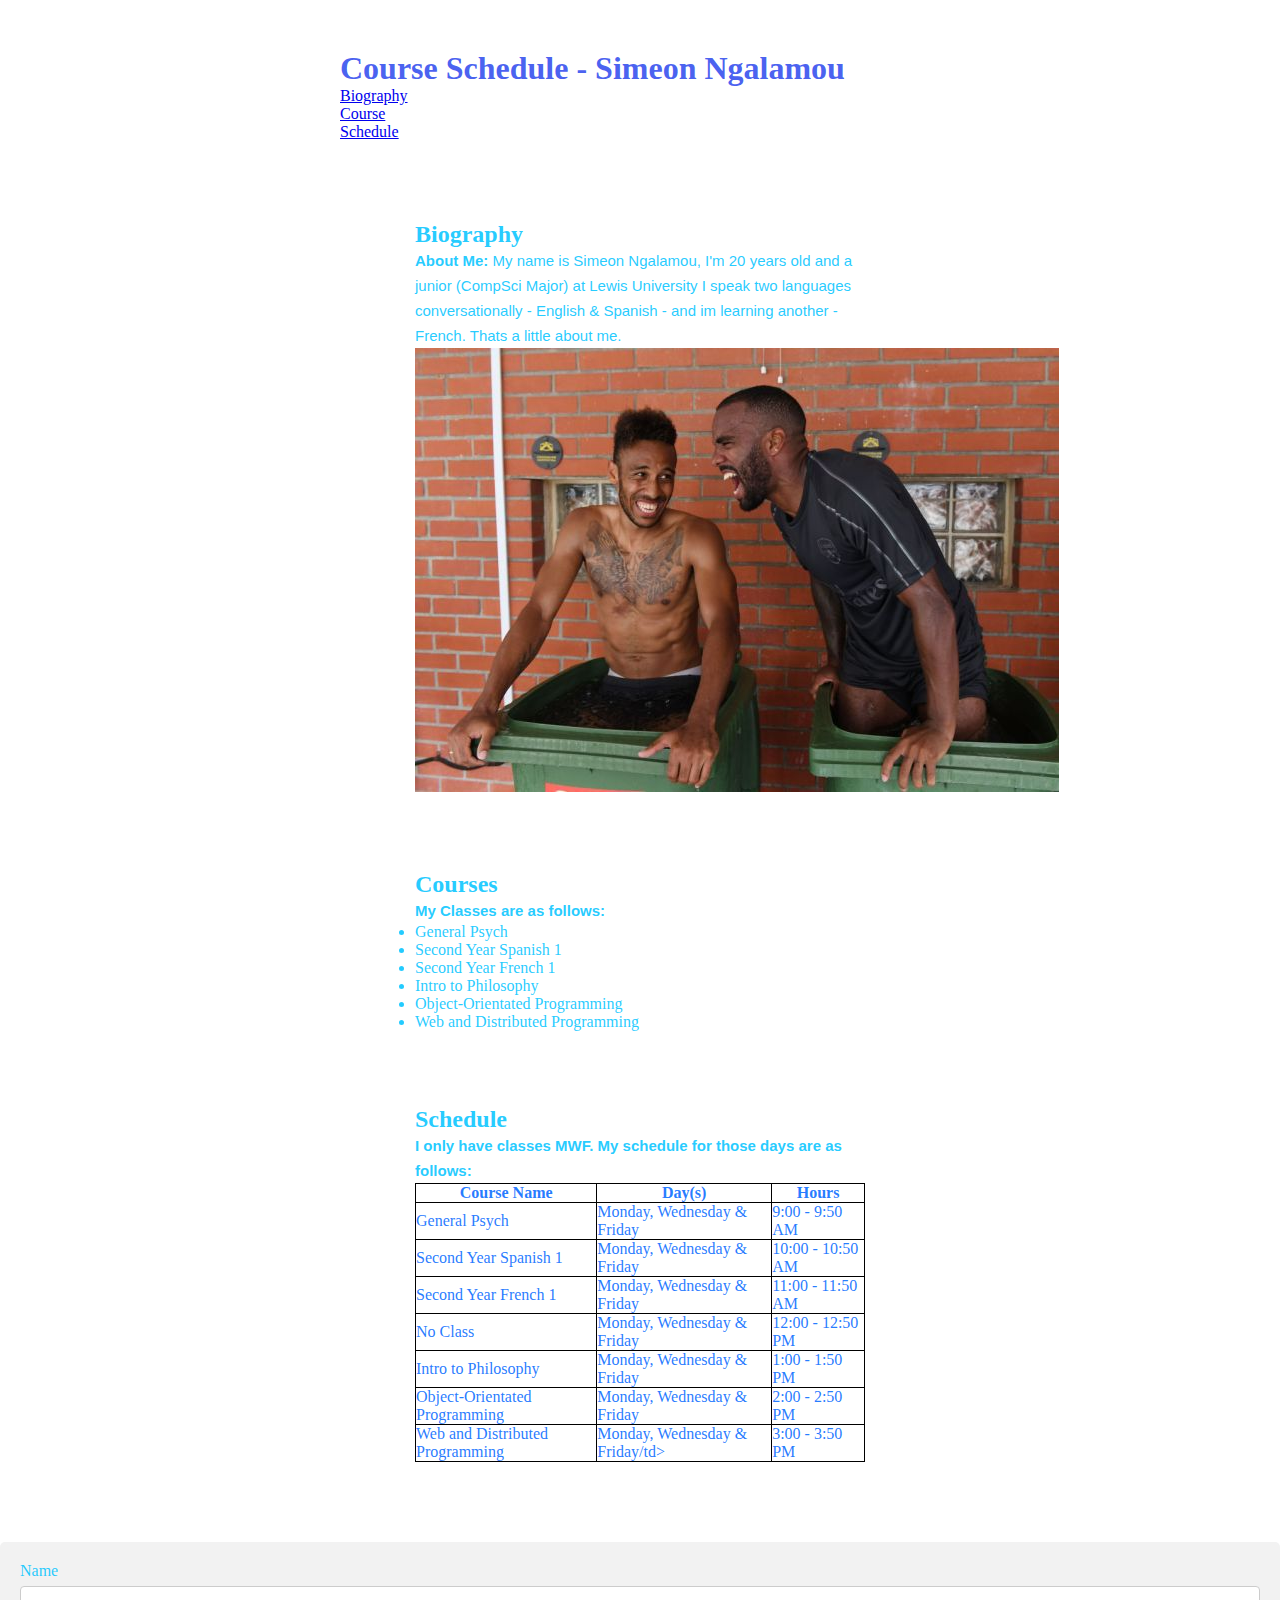
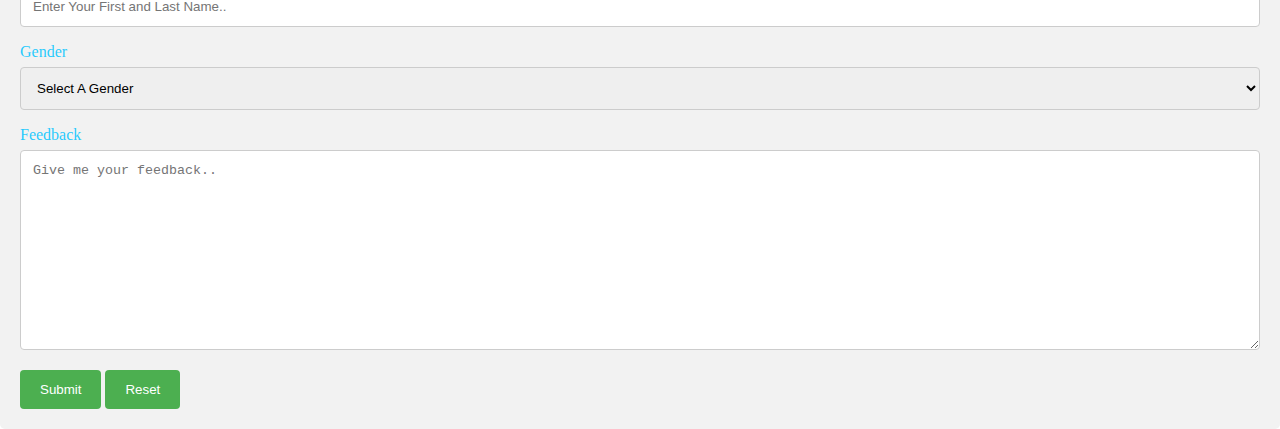
==== course-schedule.html @ e5647e3a "added files for the new shit nigga" ====
<!doctype html>
<html lang="en">
   
<!--
    Author:  Simeon Ngalamou [[ Hello World Plus. ]]
    Course Name: Web and Distributed Programming
    Project: Programming Assignment 2
    Semester: Fall 2019
-->
    <head>
        <meta charset="UTF-8">
        <title>Course Schedule - Simeon Ngalamou </title>
        <link rel="stylesheet" href="course-schedule.css">
        <script src="course-schedule.js"></script>

    </head>
    <body onload="initApplication()">
        <div id="container">
            <h1>Course Schedule - Simeon Ngalamou </h1> 
            <a href="#bio">Biography</a>
            <br>
            <a href="#cor">Course</a>
            <br>
            <a href="#sch">Schedule</a>
            </div>
            <div id="container1">
                <div class="section">
                <h2 id="bio">Biography</h2>
                
                <blockquote> <b>About Me:</b> My name is Simeon Ngalamou, I'm 20 years old and a junior (CompSci Major) at Lewis University
                I speak two languages conversationally - English & Spanish - and im learning another - French. Thats a little about me. 
                </blockquote>
                <img src="lacaubam.jpg" alt="My Personality in One Picture">
                </div>

                <div class="section">
                <h2 id="cor">Courses</h2>
                <p><b>My Classes are as follows:</b></p>
                <ul>
                    <li>General Psych</li>
                    <li>Second Year Spanish 1</li>
                    <li>Second Year French 1</li>
                    <li>Intro to Philosophy</li>
                    <li>Object-Orientated Programming</li>
                    <li>Web and Distributed Programming</li>
                  </ul>
                </div>

                <div class="section">
                <h2 id="sch">Schedule</h2>
                <p><b>I only have classes MWF. My schedule for those days are as follows:</b></p>
                <table style="width:100%">
                    <tr>
                      <th>Course Name</th>
                      <th>Day(s)</th> 
                      <th>Hours</th>
                    </tr>
                    <tr>
                      <td>General Psych</td>
                      <td>Monday, Wednesday & Friday</td>
                      <td>9:00 - 9:50 AM</td>
                    </tr>
                    <tr>
                      <td>Second Year Spanish 1</td>
                      <td>Monday, Wednesday & Friday</td>
                      <td>10:00 - 10:50 AM</td>
                    </tr>
                    <tr>
                      <td>Second Year French 1</td>
                      <td>Monday, Wednesday & Friday</td>
                      <td>11:00 - 11:50 AM</td>
                    </tr>
                    <tr>
                        <td>No Class</td>
                        <td>Monday, Wednesday & Friday</td>
                        <td>12:00 - 12:50 PM</td>
                      </tr>
                    <tr>
                        <td>Intro to Philosophy</td>
                        <td>Monday, Wednesday & Friday</td>
                        <td>1:00 - 1:50 PM</td>
                    </tr>
                      <tr>
                        <td>Object-Orientated Programming</td>
                        <td>Monday, Wednesday & Friday</td>
                        <td>2:00 - 2:50 PM</td>
                      </tr>
                      <tr>
                        <td>Web and Distributed Programming</td>
                        <td>Monday, Wednesday & Friday/td>
                        <td>3:00 - 3:50 PM</td>
                      </tr>
                  </table>
                

                </div>
            </div>
            <div class="container">
                    <form action="action_page.php">
                  
                      <label for="fname">Name</label>
                      <input type="text" id="fname" name="fullname" placeholder="Enter Your First and Last Name..">
                  
                      <label for="gender">Gender</label>
                      <select id="gender" name="gender">
                        <option value="N/A">Select A Gender</option>
                        <option value="Male">Male</option>
                        <option value="Female">Female</option>
                      </select>
                  
                      <label for="feedback">Feedback</label>
                      <textarea id="feedback" name="feedback" placeholder="Give me your feedback.." style="height:200px"></textarea>
                  
                      <input type="submit" value="Submit">

                      <input type="reset" value="Reset">
                  
                    </form>
                  </div>
                  
        
    </body>

</html>
---- course-schedule.css ----
body { color:rgba(0, 195, 255, 0.863) }
h1 { color:rgba(15, 48, 236, 0.774); }

* {
 margin: 0;
 padding: 0;
}
 
#container {
 width: 600px;
 margin: 50px auto;
}
#container1 {
    width: 450px;
    margin: 80px auto;
   }
 
.section {
    margin: 75px 0;
   }
    
   .section h1 {
    font: 55px/65px Helvetica, sans-serif;
   }
    
   .section p {
    font: 15px/25px Helvetica, sans-serif;
   }
   .section blockquote {
    font: 15px/25px Helvetica, sans-serif;
   }

   table, th, td {
    color:rgba(0, 102, 255, 0.863);
    border: 1px solid black;
    border-collapse: collapse;
  }
 
  /* Style inputs with type="text", select elements and textareas */
input[type=text], select, textarea {
    width: 100%; /* Full width */
    padding: 12px; /* Some padding */ 
    border: 1px solid #ccc; /* Gray border */
    border-radius: 4px; /* Rounded borders */
    box-sizing: border-box; /* Make sure that padding and width stays in place */
    margin-top: 6px; /* Add a top margin */
    margin-bottom: 16px; /* Bottom margin */
    resize: vertical /* Allow the user to vertically resize the textarea (not horizontally) */
  }
  
  /* Style the submit button with a specific background color etc */
  input[type=submit] {
    background-color: #4CAF50;
    color: white;
    padding: 12px 20px;
    border: none;
    border-radius: 4px;
    cursor: pointer;
  }

  input[type=reset] {
    background-color: #4CAF50;
    color: white;
    padding: 12px 20px;
    border: none;
    border-radius: 4px;
    cursor: pointer;
  }
  
  /* When moving the mouse over the submit button, add a darker green color */
  input[type=submit]:hover {
    background-color: #45a049;
  }

  input[type=reset]:hover {
    background-color: #45a049;
  }
  
  /* Add a background color and some padding around the form */
  .container {
    border-radius: 5px;
    background-color: #f2f2f2;
    padding: 20px;
  }
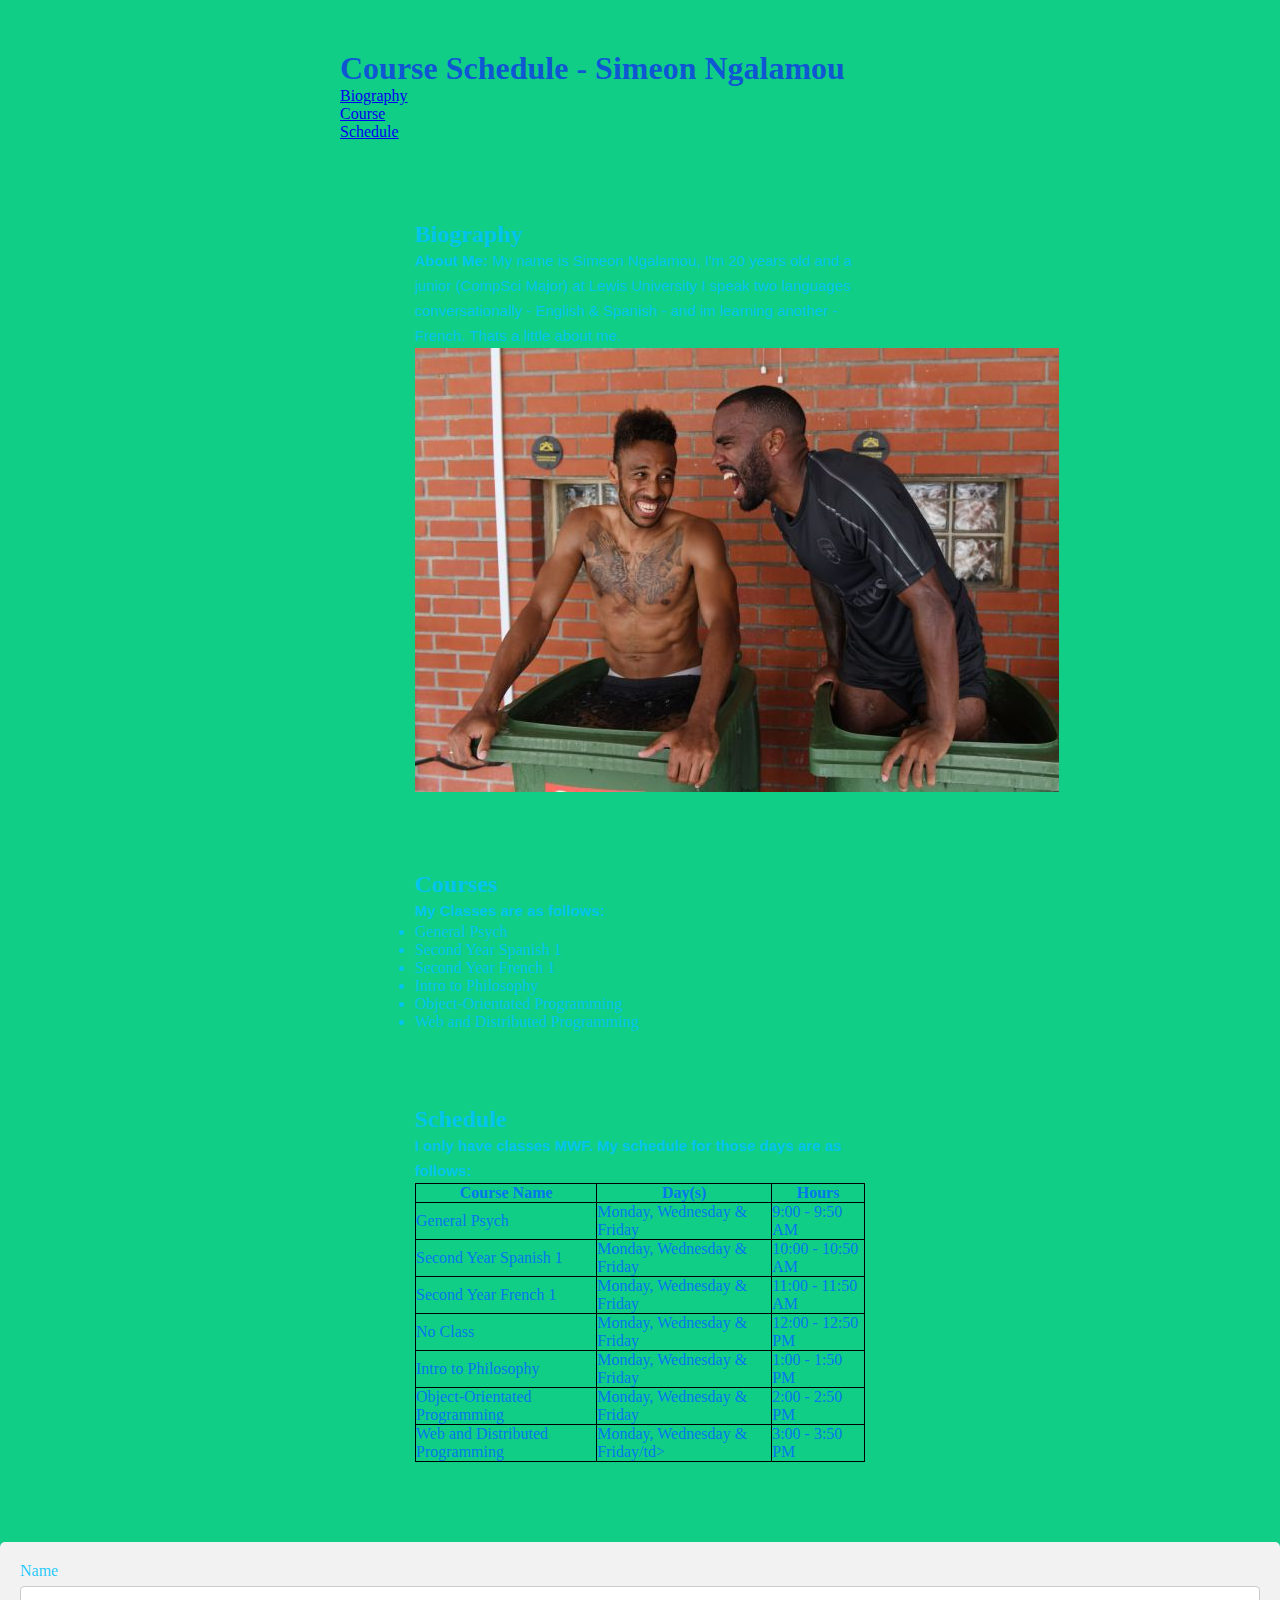
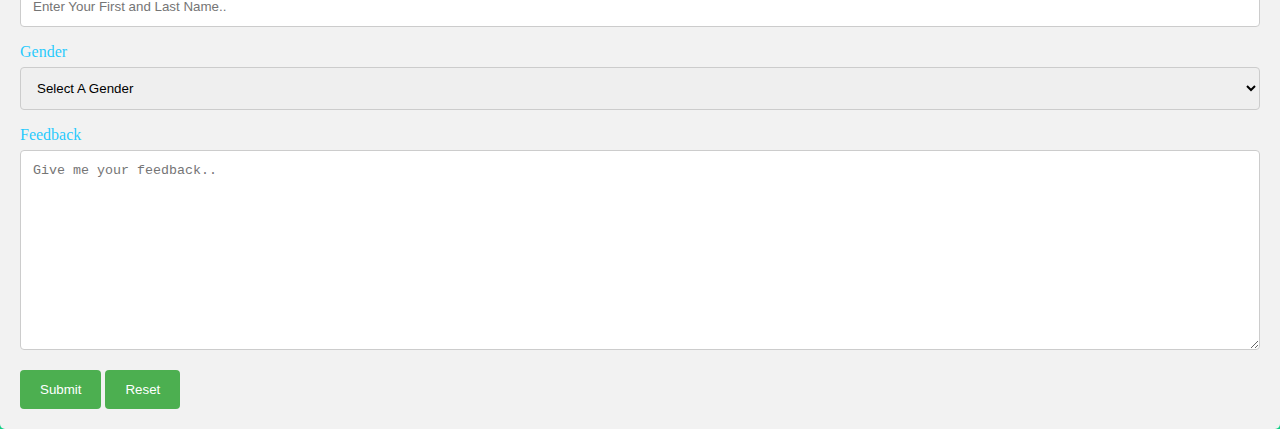
==== commit 078e4ec2: "updating aesthetics" ====
--- a/course-schedule.html
+++ b/course-schedule.html
@@ -14,7 +14,7 @@
         <script src="course-schedule.js"></script>
 
     </head>
-    <body onload="initApplication()">
+    <body style="background-color: rgb(17, 206, 134)" onload="initApplication()">
         <div id="container">
             <h1>Course Schedule - Simeon Ngalamou </h1> 
             <a href="#bio">Biography</a>
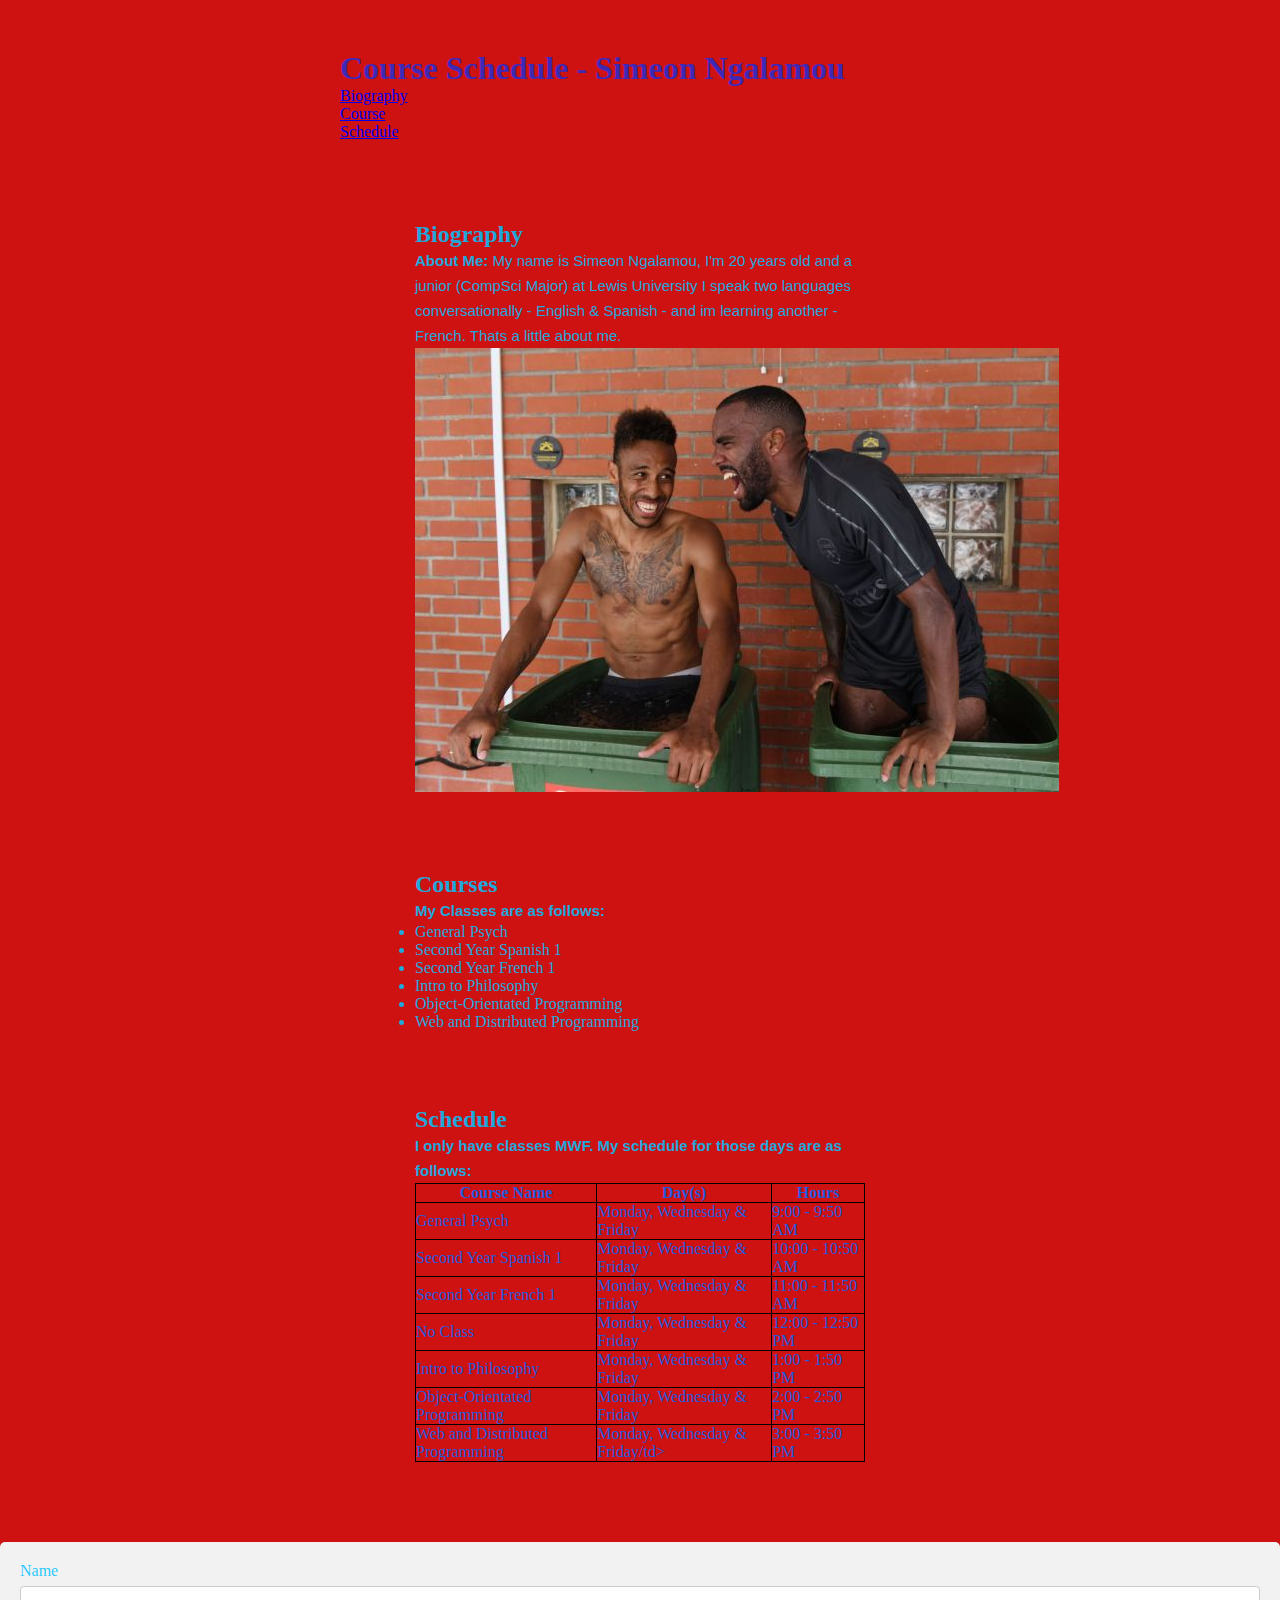
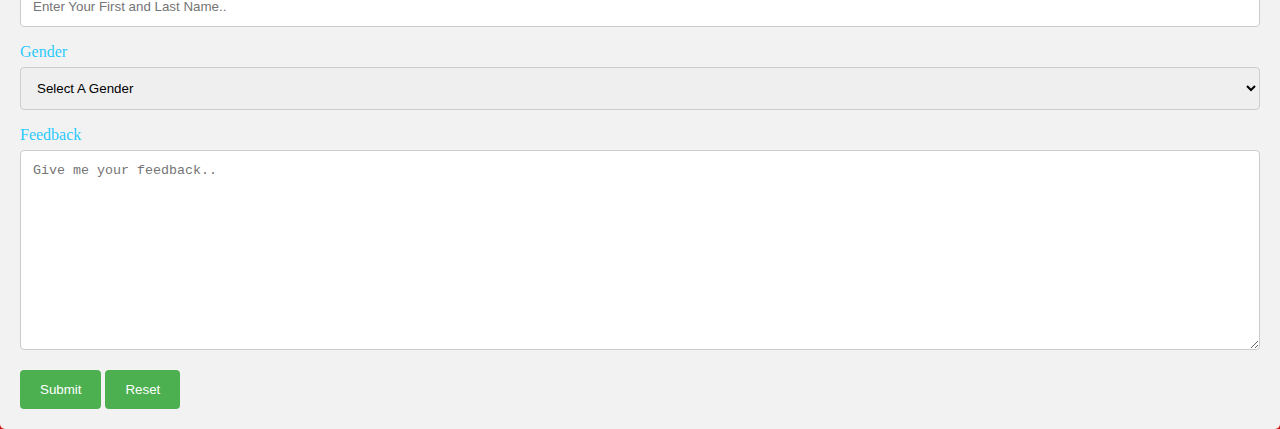
==== commit ddd1129a: "aesthetics" ====
--- a/course-schedule.html
+++ b/course-schedule.html
@@ -14,7 +14,7 @@
         <script src="course-schedule.js"></script>
 
     </head>
-    <body style="background-color: rgb(17, 206, 134)" onload="initApplication()">
+    <body style="background-color: rgb(206, 17, 17)" onload="initApplication()">
         <div id="container">
             <h1>Course Schedule - Simeon Ngalamou </h1> 
             <a href="#bio">Biography</a>
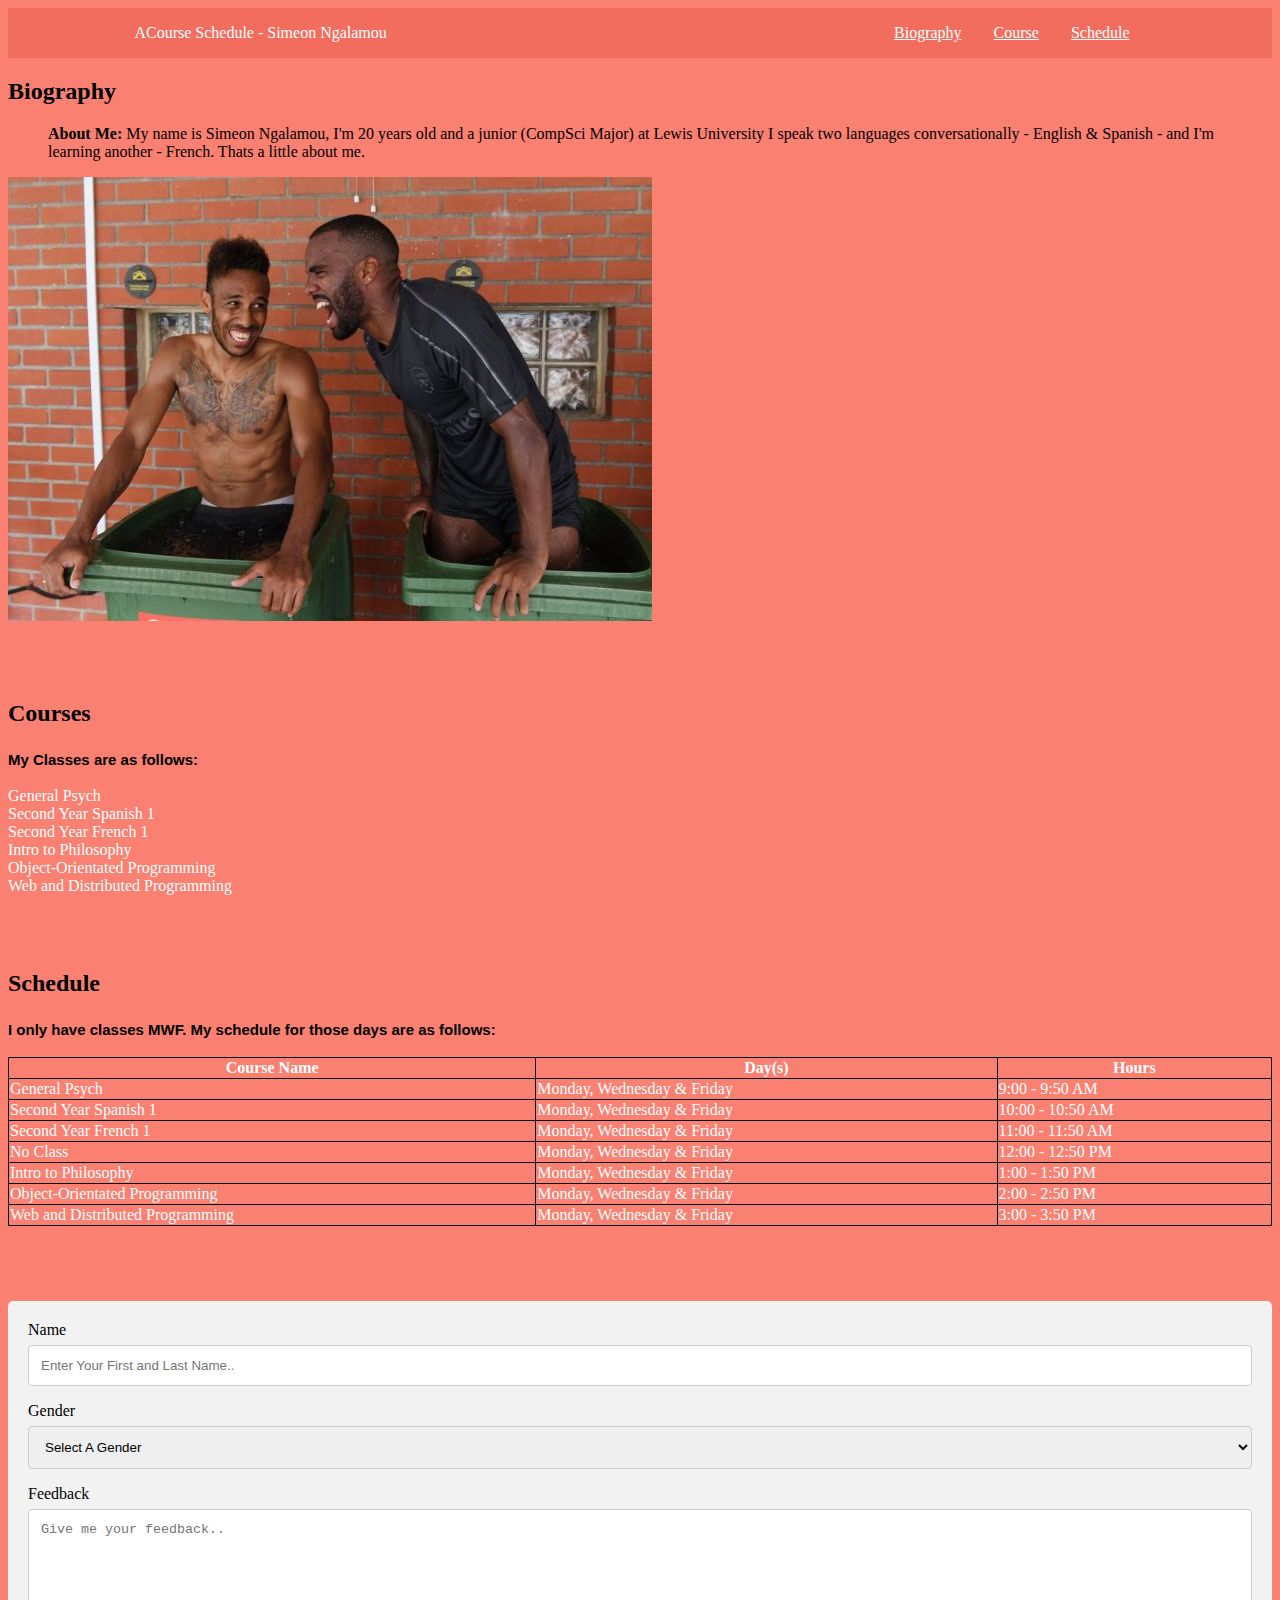
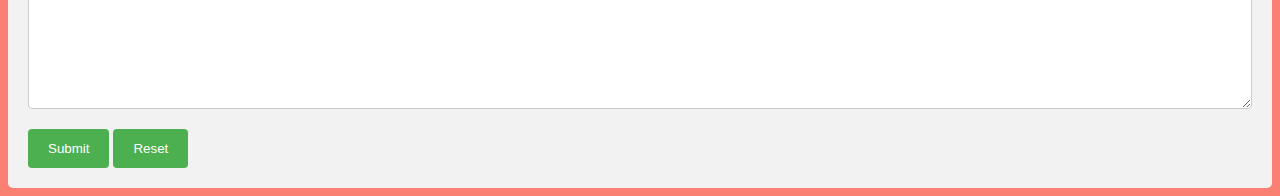
==== commit a1c13369: "changed other assignments so that they look better" ====
--- a/course-schedule.html
+++ b/course-schedule.html
@@ -14,21 +14,23 @@
         <script src="course-schedule.js"></script>
 
     </head>
-    <body style="background-color: rgb(206, 17, 17)" onload="initApplication()">
-        <div id="container">
-            <h1>Course Schedule - Simeon Ngalamou </h1> 
-            <a href="#bio">Biography</a>
-            <br>
-            <a href="#cor">Course</a>
-            <br>
-            <a href="#sch">Schedule</a>
-            </div>
-            <div id="container1">
-                <div class="section">
+    <body onload="initApplication()">
+      <header>
+          <div class="container">
+              <a routerLink="/" class="logo">ACourse Schedule - Simeon Ngalamou </a>
+        <nav>
+            <ul>
+              <li><a href="#bio">Biography</a></li>
+              <li><a href="#cor">Course</a></li>
+              <li><a href="#sch">Schedule</a></li>
+            </ul>
+          </nav>
+        </div>
+      </header>
                 <h2 id="bio">Biography</h2>
                 
                 <blockquote> <b>About Me:</b> My name is Simeon Ngalamou, I'm 20 years old and a junior (CompSci Major) at Lewis University
-                I speak two languages conversationally - English & Spanish - and im learning another - French. Thats a little about me. 
+                I speak two languages conversationally - English & Spanish - and I'm learning another - French. Thats a little about me. 
                 </blockquote>
                 <img src="lacaubam.jpg" alt="My Personality in One Picture">
                 </div>
@@ -36,14 +38,14 @@
                 <div class="section">
                 <h2 id="cor">Courses</h2>
                 <p><b>My Classes are as follows:</b></p>
-                <ul>
+                <ul1>
                     <li>General Psych</li>
                     <li>Second Year Spanish 1</li>
                     <li>Second Year French 1</li>
                     <li>Intro to Philosophy</li>
                     <li>Object-Orientated Programming</li>
                     <li>Web and Distributed Programming</li>
-                  </ul>
+                  </ul1>
                 </div>
 
                 <div class="section">
@@ -87,7 +89,7 @@
                       </tr>
                       <tr>
                         <td>Web and Distributed Programming</td>
-                        <td>Monday, Wednesday & Friday/td>
+                        <td>Monday, Wednesday & Friday</td>
                         <td>3:00 - 3:50 PM</td>
                       </tr>
                   </table>
@@ -95,7 +97,7 @@
 
                 </div>
             </div>
-            <div class="container">
+            <div class="containert">
                     <form action="action_page.php">
                   
                       <label for="fname">Name</label>
--- a/course-schedule.css
+++ b/course-schedule.css
@@ -1,15 +1,37 @@
+.container {
+    width: 80%;
+    margin: 0 auto;
+}
 
-body { color:rgba(0, 195, 255, 0.863) }
-h1 { color:rgba(15, 48, 236, 0.774); }
+header {
+    background-color: rgb(243, 109, 94);
+    padding: 1em 0;
+}
+a {
+    color: white;
+}
 
-* {
- margin: 0;
- padding: 0;
+nav {
+    float: right;
 }
- 
-#container {
- width: 600px;
- margin: 50px auto;
+ul {
+    list-style-type: none;
+    margin: 0;
+    display: flex;
+}
+li a {
+    padding: 1em;
+    }
+li {
+    color: white;
+}
+body{
+  background-color: salmon;
+}
+
+
+h1 {
+    margin-top: 2em
 }
 #container1 {
     width: 450px;
@@ -32,7 +54,7 @@
    }
 
    table, th, td {
-    color:rgba(0, 102, 255, 0.863);
+    color:white;
     border: 1px solid black;
     border-collapse: collapse;
   }
@@ -78,7 +100,7 @@
   }
   
   /* Add a background color and some padding around the form */
-  .container {
+  .containert {
     border-radius: 5px;
     background-color: #f2f2f2;
     padding: 20px;
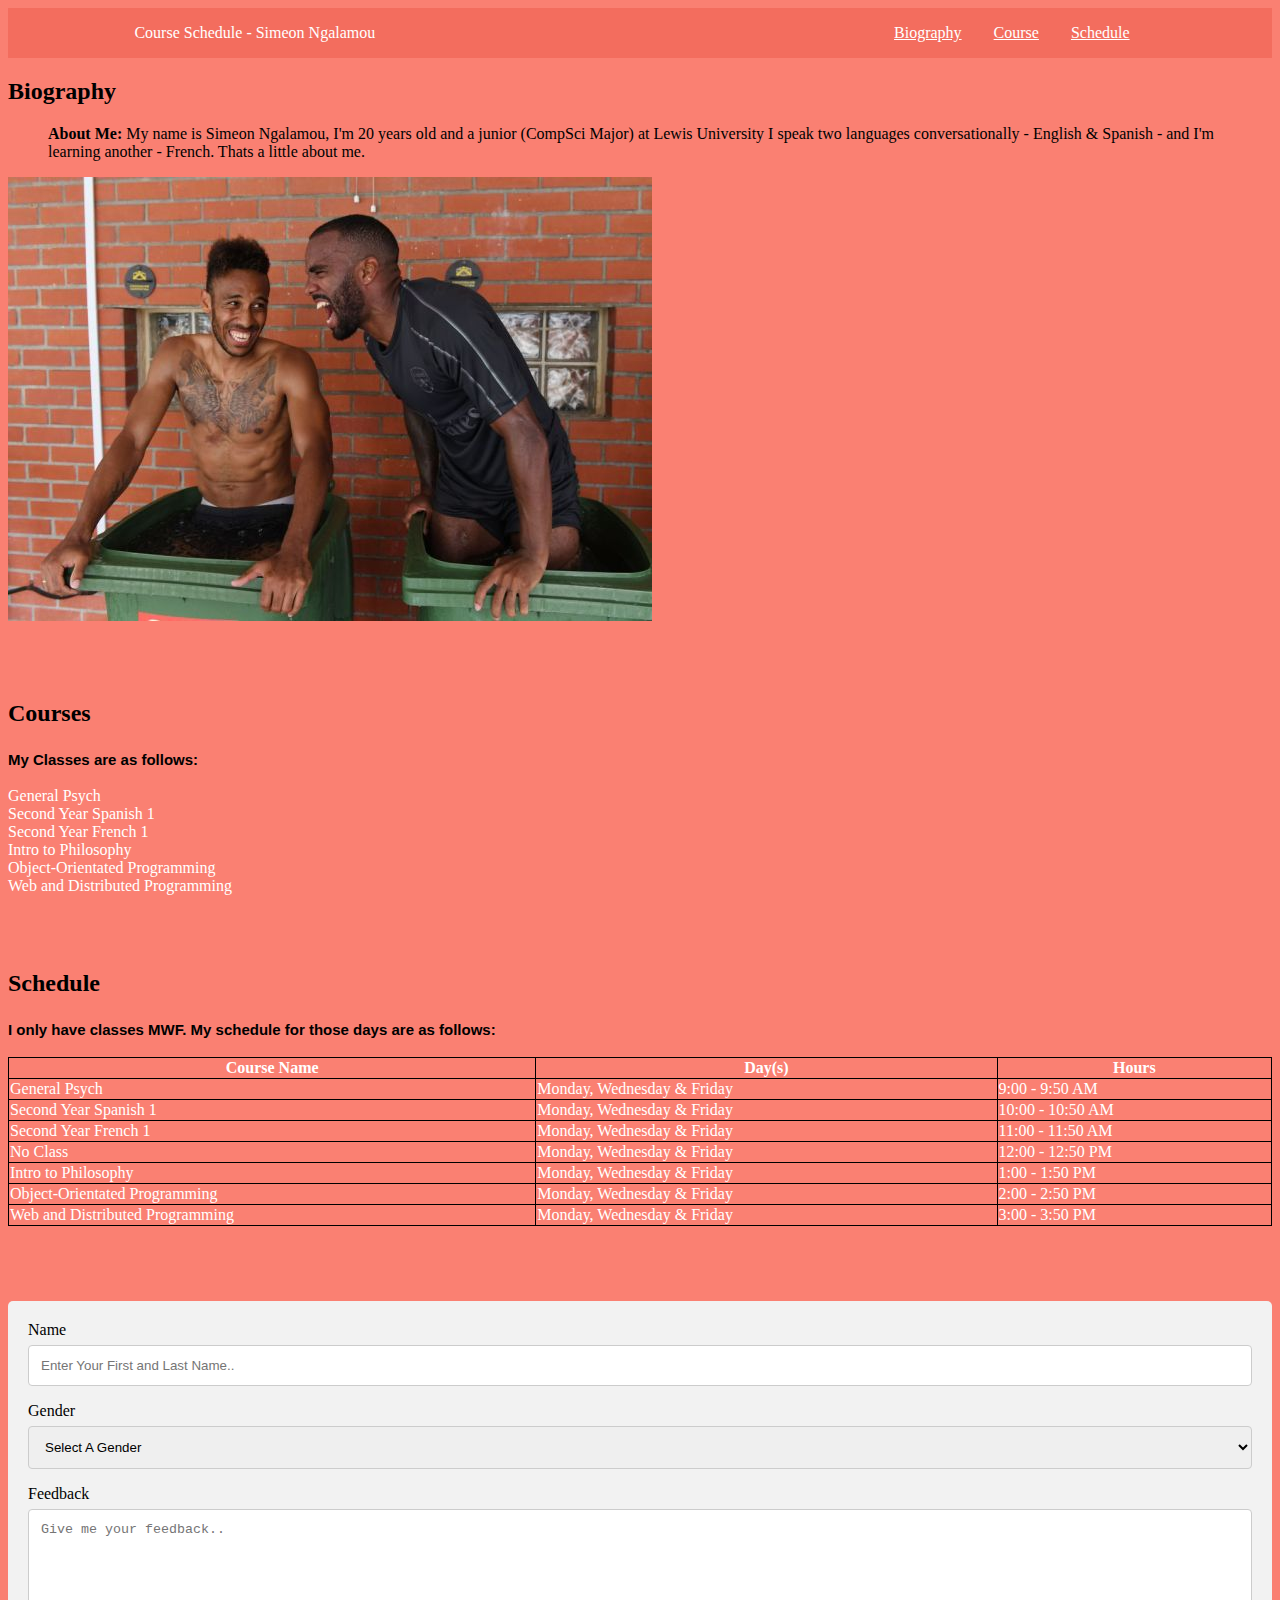
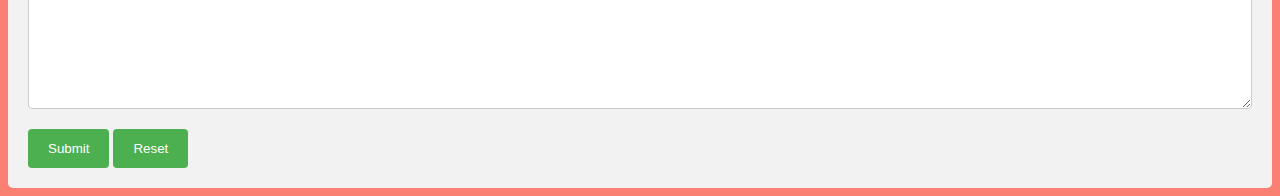
==== commit 370dac17: "ajax and mustang" ====
--- a/course-schedule.html
+++ b/course-schedule.html
@@ -17,7 +17,7 @@
     <body onload="initApplication()">
       <header>
           <div class="container">
-              <a routerLink="/" class="logo">ACourse Schedule - Simeon Ngalamou </a>
+              <a routerLink="/" class="logo">Course Schedule - Simeon Ngalamou </a>
         <nav>
             <ul>
               <li><a href="#bio">Biography</a></li>
